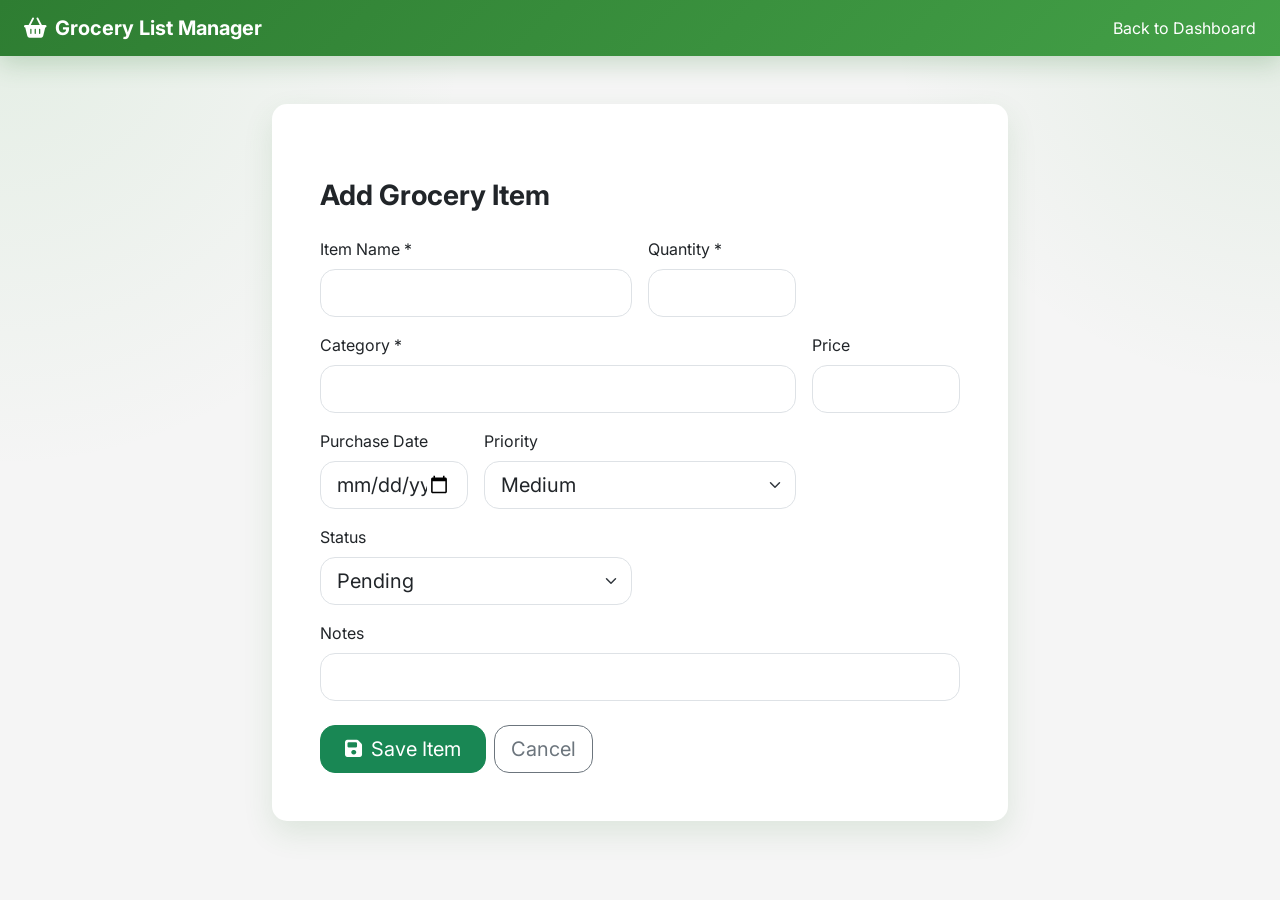
==== frontend/add-item.html @ 7d10a909 "Adding the local project on github" ====
<!doctype html>
<html lang="en">
<head>
  <meta charset="UTF-8" />
  <meta name="viewport" content="width=device-width, initial-scale=1.0" />
  <title>Add Grocery Item</title>
  <link rel="preconnect" href="https://fonts.googleapis.com" />
  <link rel="preconnect" href="https://fonts.gstatic.com" crossorigin />
  <link href="https://fonts.googleapis.com/css2?family=Inter:wght@400;500;600;700;800&display=swap" rel="stylesheet" />
  <link href="https://cdn.jsdelivr.net/npm/bootstrap@5.3.3/dist/css/bootstrap.min.css" rel="stylesheet" />
  <link href="https://cdnjs.cloudflare.com/ajax/libs/font-awesome/6.5.2/css/all.min.css" rel="stylesheet" />
  <link href="css/styles.css" rel="stylesheet" />
</head>
<body data-page="form" data-mode="create">
  <nav class="navbar navbar-expand-lg navbar-dark app-navbar">
    <div class="container-fluid px-4">
      <a class="navbar-brand fw-bold" href="index.html"><i class="fa-solid fa-basket-shopping me-2"></i>Grocery List Manager</a>
      <div class="ms-auto">
        <a class="nav-link text-white" href="index.html">Back to Dashboard</a>
      </div>
    </div>
  </nav>

  <main class="container py-4 py-md-5">
    <div class="row justify-content-center">
      <div class="col-lg-9 col-xl-8">
        <section class="card app-card">
          <div class="card-body p-4 p-md-5">
            <div class="mb-4">
              <p class="eyebrow mb-2">Create Item</p>
              <h1 class="h3 fw-bold mb-0">Add Grocery Item</h1>
            </div>
            <form id="itemForm" class="row g-3">
              <input type="hidden" id="itemId" />
              <div class="col-md-6">
                <label class="form-label">Item Name *</label>
                <input id="itemName" class="form-control form-control-lg" maxlength="100" required />
              </div>
              <div class="col-md-3">
                <label class="form-label">Quantity *</label>
                <input id="quantity" type="number" min="1" class="form-control form-control-lg" required />
              </div>
              <div class="col-md-9">
                <label class="form-label">Category *</label>
                <input id="category" class="form-control form-control-lg" list="categoryList" required />
                <datalist id="categoryList"></datalist>
              </div>
              <div class="col-md-3">
                <label class="form-label">Price</label>
                <input id="price" type="number" min="0" step="0.01" class="form-control form-control-lg" />
              </div>
              <div class="col-md-3">
                <label class="form-label">Purchase Date</label>
                <input id="purchaseDate" type="date" class="form-control form-control-lg" />
              </div>
              <div class="col-md-6">
                <label class="form-label">Priority</label>
                <select id="priority" class="form-select form-select-lg">
                  <option>High</option>
                  <option selected>Medium</option>
                  <option>Low</option>
                </select>
              </div>
              <div class="col-md-6">
                <label class="form-label">Status</label>
                <select id="status" class="form-select form-select-lg">
                  <option>Pending</option>
                  <option>Purchased</option>
                </select>
              </div>
              <div class="col-12">
                <label class="form-label">Notes</label>
                <input id="notes" class="form-control form-control-lg" />
              </div>
              <div class="col-12 d-flex flex-wrap gap-2 pt-2">
                <button class="btn btn-success btn-lg px-4" type="submit"><i class="fa-solid fa-floppy-disk me-2"></i>Save Item</button>
                <a class="btn btn-outline-secondary btn-lg" href="index.html">Cancel</a>
              </div>
            </form>
          </div>
        </section>
      </div>
    </div>
  </main>

  <script src="https://cdn.jsdelivr.net/npm/bootstrap@5.3.3/dist/js/bootstrap.bundle.min.js"></script>
  <script type="module" src="js/form.js"></script>
</body>
</html>
---- frontend/css/styles.css ----
:root {
  --primary: #2e7d32;
  --secondary: #43a047;
  --accent: #66bb6a;
  --background: #f5f5f5;
  --card: #ffffff;
  --text: #1f2937;
  --muted: #6b7280;
  --radius: 15px;
  --shadow: 0 12px 30px rgba(46, 125, 50, 0.12);
}

* {
  box-sizing: border-box;
}

html, body {
  min-height: 100%;
}

body {
  font-family: 'Inter', sans-serif;
  background:
    radial-gradient(circle at top left, rgba(102, 187, 106, 0.12), transparent 30%),
    radial-gradient(circle at top right, rgba(67, 160, 71, 0.10), transparent 25%),
    var(--background);
  color: var(--text);
}

.app-navbar {
  background: linear-gradient(135deg, var(--primary), var(--secondary));
  box-shadow: 0 8px 24px rgba(46, 125, 50, 0.22);
}

.hero-card {
  background: linear-gradient(135deg, var(--primary), var(--secondary));
  color: #fff;
  border-radius: 22px;
  padding: 1.5rem;
  box-shadow: var(--shadow);
}

.eyebrow {
  letter-spacing: 0.12em;
  text-transform: uppercase;
  font-size: 0.8rem;
  font-weight: 700;
  color: rgba(255, 255, 255, 0.75);
}

.app-card {
  border: 0;
  border-radius: var(--radius);
  box-shadow: var(--shadow);
  overflow: hidden;
}

.card, .form-control, .form-select, .btn {
  border-radius: var(--radius);
}

.form-control:focus, .form-select:focus {
  border-color: var(--accent);
  box-shadow: 0 0 0 0.2rem rgba(102, 187, 106, 0.2);
}

.stats-card {
  background: var(--card);
  border-radius: var(--radius);
  box-shadow: var(--shadow);
  padding: 1rem;
  height: 100%;
  border-left: 5px solid var(--accent);
}

.stats-card .value {
  font-size: 1.75rem;
  font-weight: 800;
  color: var(--primary);
}

.stats-card .label {
  color: var(--muted);
  font-size: 0.95rem;
}

.grocery-card {
  background: #fff;
  border: 1px solid rgba(46, 125, 50, 0.08);
  border-radius: var(--radius);
  box-shadow: 0 8px 22px rgba(0, 0, 0, 0.05);
  transition: transform 0.2s ease, box-shadow 0.2s ease;
}

.grocery-card:hover {
  transform: translateY(-4px);
  box-shadow: 0 14px 30px rgba(46, 125, 50, 0.12);
}

.badge-soft {
  background: rgba(46, 125, 50, 0.12);
  color: var(--primary);
}

.category-pill {
  display: inline-flex;
  align-items: center;
  gap: 0.5rem;
  padding: 0.3rem 0.75rem;
  border-radius: 999px;
  background: rgba(67, 160, 71, 0.1);
  color: var(--primary);
  font-size: 0.9rem;
}

.table thead th {
  color: var(--muted);
  font-weight: 700;
  border-bottom: 1px solid rgba(0, 0, 0, 0.08);
}

.table tbody td {
  vertical-align: middle;
}

.empty-state {
  color: var(--muted);
}

.mini-card {
  background: #fff;
  border-radius: var(--radius);
  box-shadow: var(--shadow);
  padding: 1rem;
  min-height: 100%;
}

@media (max-width: 767px) {
  .hero-card {
    border-radius: 18px;
  }

  .stats-card .value {
    font-size: 1.4rem;
  }
}
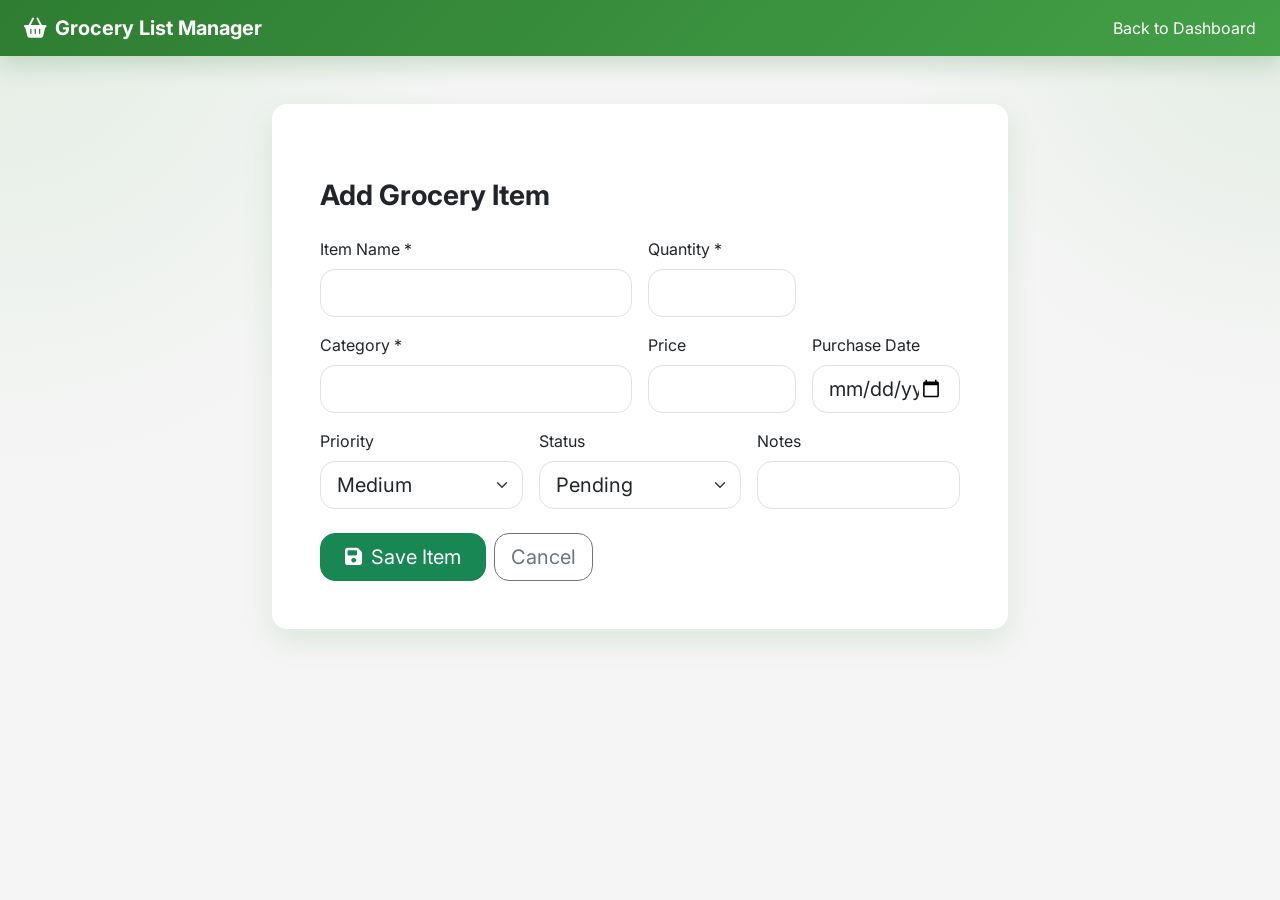
==== commit 05748e8b: "removing the unit option on add-item and updating README" ====
--- a/frontend/add-item.html
+++ b/frontend/add-item.html
@@ -40,7 +40,7 @@
                 <label class="form-label">Quantity *</label>
                 <input id="quantity" type="number" min="1" class="form-control form-control-lg" required />
               </div>
-              <div class="col-md-9">
+              <div class="col-md-6">
                 <label class="form-label">Category *</label>
                 <input id="category" class="form-control form-control-lg" list="categoryList" required />
                 <datalist id="categoryList"></datalist>
@@ -53,7 +53,7 @@
                 <label class="form-label">Purchase Date</label>
                 <input id="purchaseDate" type="date" class="form-control form-control-lg" />
               </div>
-              <div class="col-md-6">
+              <div class="col-md-4">
                 <label class="form-label">Priority</label>
                 <select id="priority" class="form-select form-select-lg">
                   <option>High</option>
@@ -61,14 +61,14 @@
                   <option>Low</option>
                 </select>
               </div>
-              <div class="col-md-6">
+              <div class="col-md-4">
                 <label class="form-label">Status</label>
                 <select id="status" class="form-select form-select-lg">
                   <option>Pending</option>
                   <option>Purchased</option>
                 </select>
               </div>
-              <div class="col-12">
+              <div class="col-md-4">
                 <label class="form-label">Notes</label>
                 <input id="notes" class="form-control form-control-lg" />
               </div>
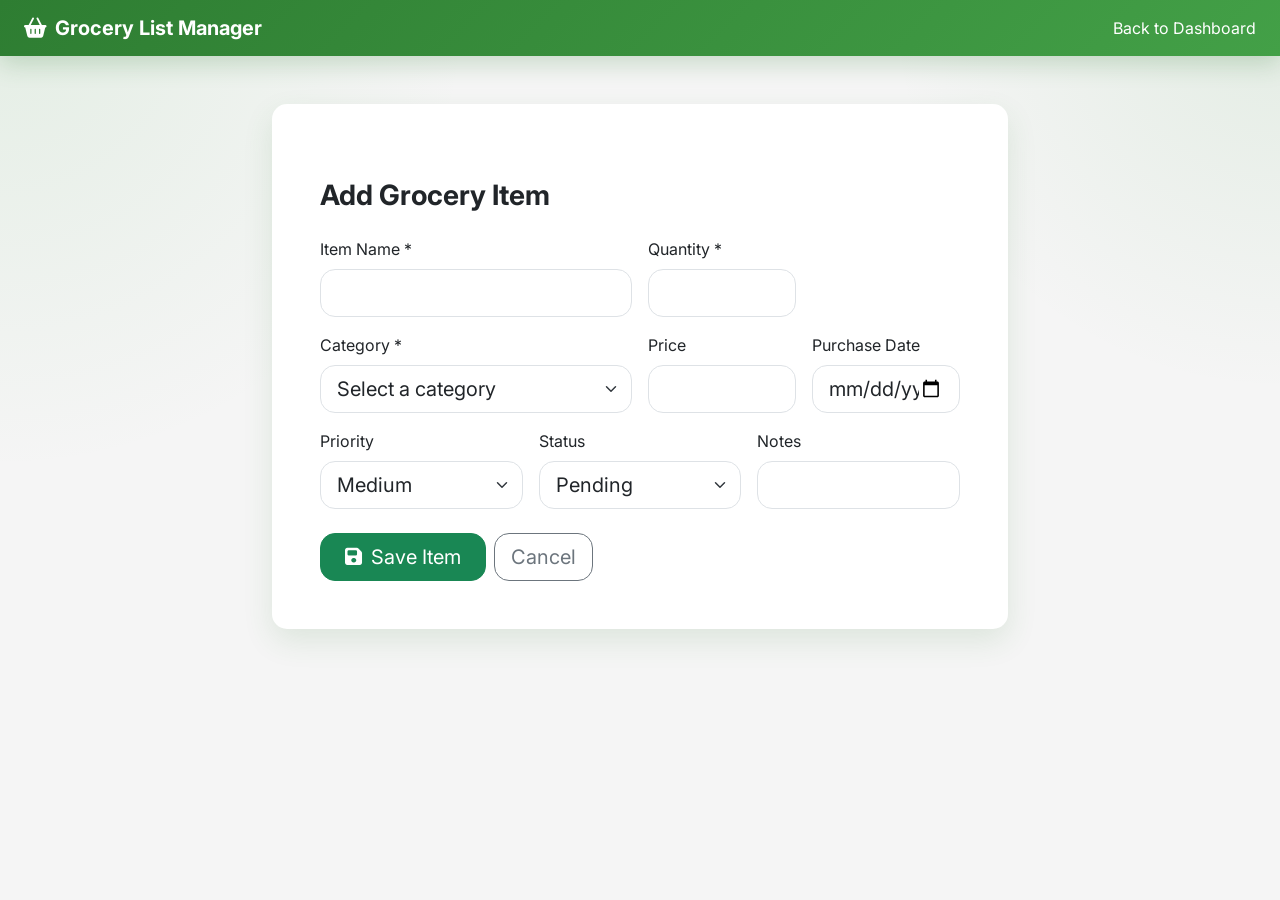
==== commit 12c6f1b2: "adding dropdown feature on "categories" section" ====
--- a/frontend/add-item.html
+++ b/frontend/add-item.html
@@ -42,8 +42,18 @@
               </div>
               <div class="col-md-6">
                 <label class="form-label">Category *</label>
-                <input id="category" class="form-control form-control-lg" list="categoryList" required />
-                <datalist id="categoryList"></datalist>
+                <select id="category" class="form-select form-select-lg" required>
+                  <option value="" selected disabled>Select a category</option>
+                  <option value="Fruits">Fruits</option>
+                  <option value="Vegetables">Vegetables</option>
+                  <option value="Dairy">Dairy</option>
+                  <option value="Bakery">Bakery</option>
+                  <option value="Grains">Grains</option>
+                  <option value="Snacks">Snacks</option>
+                  <option value="Beverages">Beverages</option>
+                  <option value="Household">Household</option>
+                  <option value="Frozen">Frozen</option>
+                </select>
               </div>
               <div class="col-md-3">
                 <label class="form-label">Price</label>
